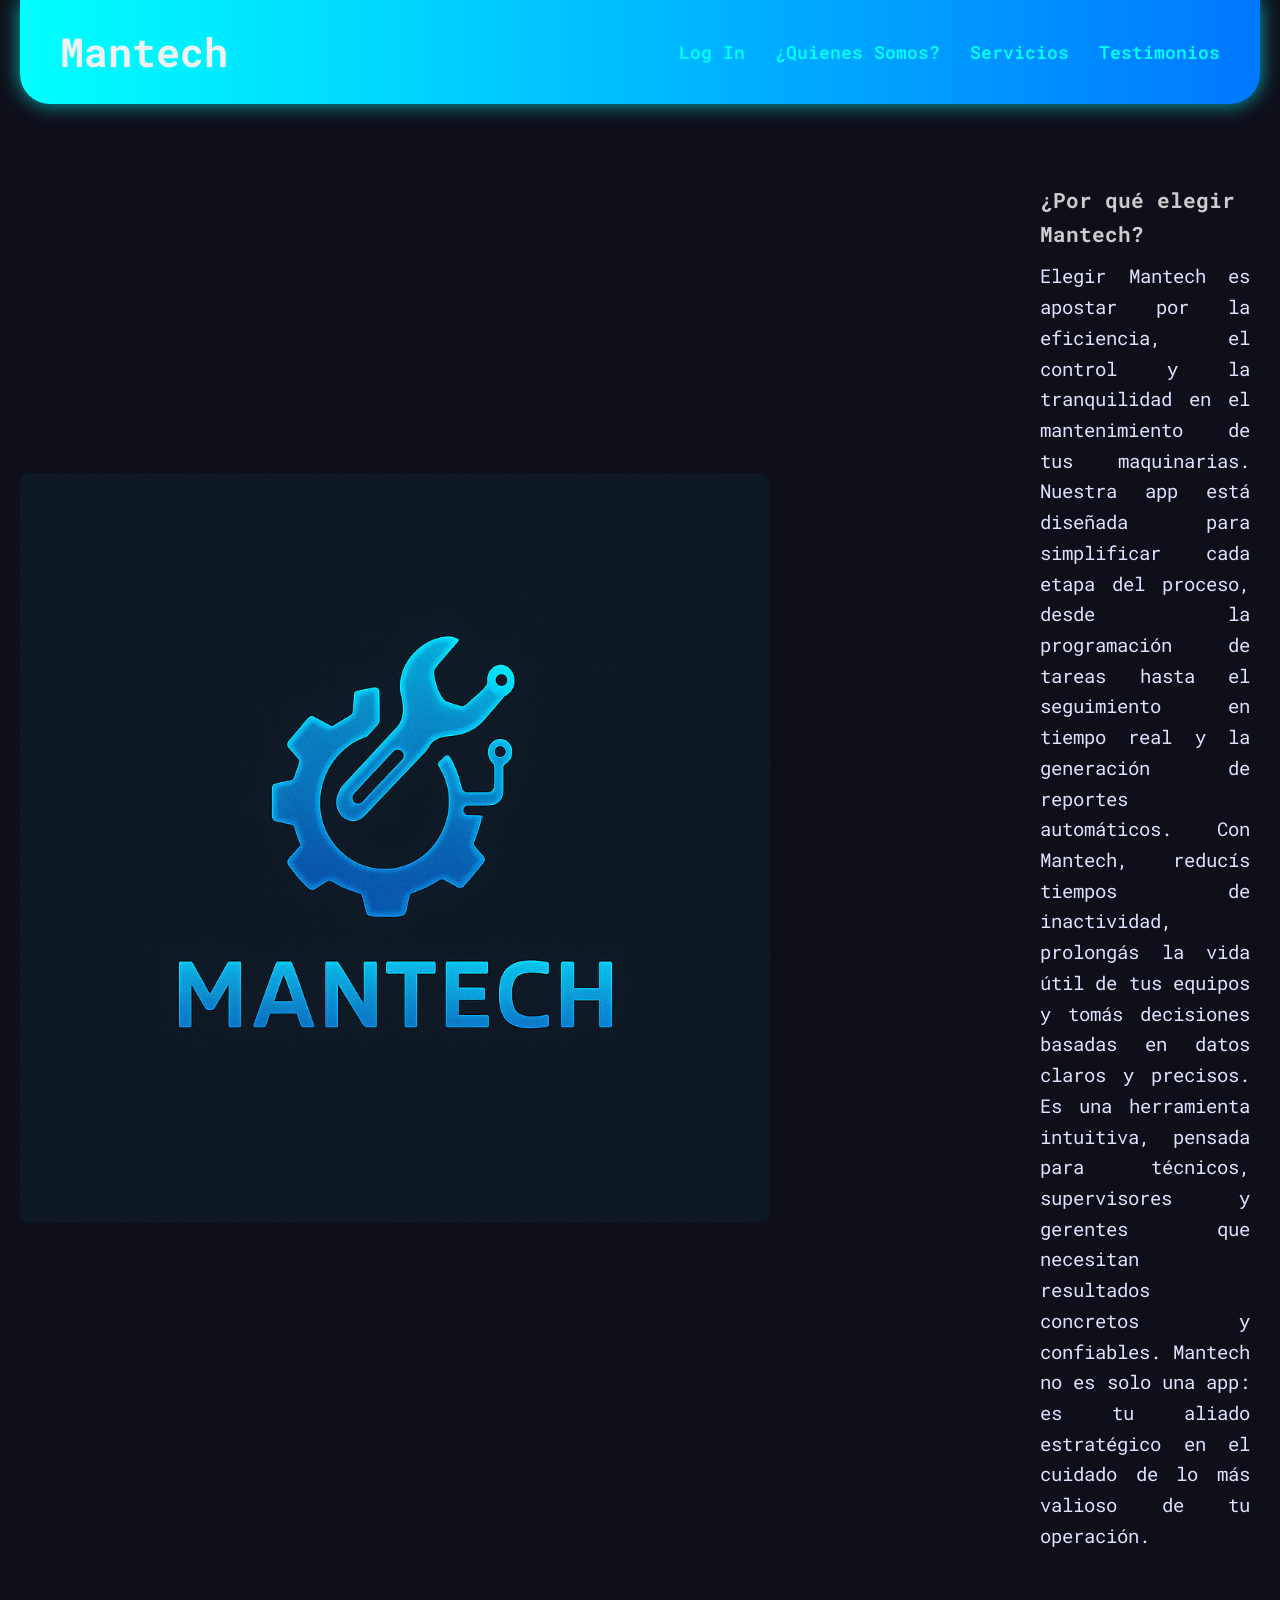
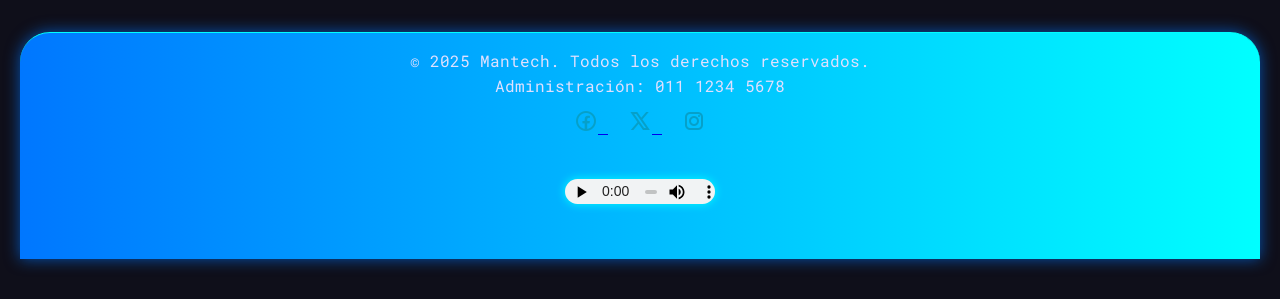
==== Index.html @ c59bbfcf "Archhivo Proyecto Final" ====
<!DOCTYPE html>
<html lang="es">

<head>

    <meta charset="UTF-8">
    <meta name="viewport" content="width=device-width, initial-scale=1.0">
    <title>ProyectoFinal/inicio</title>
    <link rel="stylesheet" href="Estilos.CSS">
    <link rel="stylesheet" href="Estilosencomún.CSS">

</head>

<body>
    <header>
        <!--Encabezado-->
        <h1><a href="index.html" style="color: inherit; text-decoration: none;">Mantech</a></h1>


        <nav>
            <ul>
                <li><a href="https://portal.mantech.com.ar/login?returnUrl=%2Fapp" target="_blank">Log In</a></li>
                <li><a href="Quienes_somos.html">¿Quienes Somos?</a></li>
                <li><a href="servicios.html">Servicios</a></li>
                <li><a href="testimonios.html">Testimonios</a></li>
            </ul>
        </nav>
    </header>

    <!--Cuerpo de página-->

    <main>
        <div class="Presentación">
            <img id="logo" src="IMG/Logo Futurista de Mantech.png" alt="Logo de Mantech">

            <div class="Presentación-Texto">
                <h3>¿Por qué elegir Mantech?</h3>
                <p>
                    Elegir Mantech es apostar por la eficiencia, el control y la tranquilidad en el mantenimiento de tus
                    maquinarias.
                    Nuestra app está diseñada para simplificar cada etapa del proceso, desde la programación de tareas
                    hasta
                    el seguimiento en tiempo real y la generación de reportes automáticos.
                    Con Mantech, reducís tiempos de inactividad, prolongás la vida útil de tus equipos y tomás
                    decisiones
                    basadas en datos claros y precisos.
                    Es una herramienta intuitiva, pensada para técnicos, supervisores y gerentes que necesitan
                    resultados
                    concretos y confiables.
                    Mantech no es solo una app: es tu aliado estratégico en el cuidado de lo más valioso de tu
                    operación.
                </p>
            </div>
        </div>

        <script>
            const images = [
                'IMG/Logotipo Tecnológico en Neón Azul.png',
                'IMG/Obrero.png',
                'IMG/Estadisticas.png',
            ];
            let current = 0;
            const logo = document.getElementById('logo');

            setInterval(() => {
                current = (current + 1) % images.length;
                logo.src = images[current];
            }, 3000); 
        </script>

    </main>

    <footer>
        <p>&copy; 2025 Mantech. Todos los derechos reservados.</p>
        <p>Administración: 011 1234 5678</p>

        <div class="social-icons">
            <a href="https://www.facebook.com/tu-pagina" target="_blank" rel="noopener noreferrer">
                <img src="IMG/icons8-facebook-nuevo-24.png" alt="" class="icon-social">
            </a>
            <a href="https://www.twitter.com/tu-pagina" target="_blank" rel="noopener noreferrer">
                <img src="IMG/icons8-x-24.png" alt="Twitter" class="icon-social">
            </a>
            <a href="https://www.instagram.com/tu-pagina" target="_blank" rel="noopener noreferrer">
                <img src="IMG/icons8-instagram-24.png" alt="Instagram" class="icon-social">
            </a>
        </div>

        <!-- Reproductor de música -->
        <audio id="audioFondo" controls autoplay loop style="display: block; margin: 40px auto;">
            <source src="Musica/this-minimal-technology_pure-12327.mp3" type="audio/mpeg">
            
        </audio>


    </footer>
</body>

</html>
---- Estilos.CSS ----
/*  RESET GENERAL  */
html, body {
    margin: 0;
    padding: 0;
    font-family: 'Mulish', sans-serif;
    font-size: 16px;
    background-color: #000;
    color: #0ff;
}

/*  ANIMACIONES  */
@keyframes fadeIn {
    to { opacity: 1; }
}

@keyframes fadeSlideUp {
    0% { opacity: 0; transform: translateY(20px); }
    100% { opacity: 1; transform: translateY(0); }
}

/*  CLASE PRESENTACIÓN  */
.Presentación {
    display: flex;
    align-items: center;
    justify-content: flex-start;
    padding: 40px 10px 40px 0;
    gap: 120px;
    max-width: 100%;
    margin: 0;
}

.Presentación img {
    width: 750px;
    height: auto;
    border-radius: 10px;
    opacity: 0;
    animation: fadeIn 1.5s forwards;
    flex-shrink: 0;
    margin-left: 0;
}

.Presentación-Texto {
    max-width: 800px;
    margin-left: 150px;
    display: flex;
    flex-direction: column;
}

.Presentación-Texto h3 {
    align-self: flex-start;
    margin-top: 40px;
    margin-bottom: 10px;
    color: #ccc;
}

.Presentación-Texto p {
    font-size: 1.2rem;
    text-align: justify;
}

/*  PÁGINA: QUIÉNES SOMOS  */
body.quienessomos {
    background-color: #000;
    color: #0ff;
}

/* PÁGINA: SERVICIOS */
body.servicios {
    background-color: #000;
    color: #0ff;
}

/*  PÁGINA: TESTIMONIOS */
body.Testimonios {
    background-color: #000;
    color: #0ff;
    padding: 0 40px;
}

/* HEADER */
header {
    display: flex;
    justify-content: space-between;
    align-items: center;
    padding: 20px 0;
}

header h1 {
    color: silver;
    margin: 0;
}

nav ul {
    list-style: none;
    display: flex;
    gap: 30px;
    padding: 0;
    margin: 0;
}

nav ul li a {
    color: #0ff;
    text-decoration: none;
    font-weight: 600;
}

nav ul li a:hover {
    color: #0aa;
}

/* TESTIMONIOS */
.testimonios-container {
    display: flex;
    flex-direction: column;
    gap: 40px;
    padding: 40px 0;
    max-width: 100%;
}

.testimonio {
    background-color: #011f1f;
    border-radius: 10px;
    padding: 20px;
    width: 100%;
    box-shadow: 0 0 10px #0ff;
    display: flex;
    flex-direction: column;
    justify-content: center;
    opacity: 0;
    animation-name: fadeSlideUp;
    animation-duration: 0.8s;
    animation-fill-mode: forwards;
    animation-timing-function: ease-out;
}

.testimonio p {
    font-size: 1.1rem;
    margin-bottom: 15px;
    line-height: 1.4;
    text-align: justify;
}

.testimonio h4 {
    font-weight: 700;
    color: silver;
    margin: 0;
    align-self: flex-end;
}

/* Delay escalonado */
.testimonio:nth-child(1) { animation-delay: 0.2s; }
.testimonio:nth-child(2) { animation-delay: 0.4s; }
.testimonio:nth-child(3) { animation-delay: 0.6s; }
.testimonio:nth-child(4) { animation-delay: 0.8s; }
.testimonio:nth-child(5) { animation-delay: 1s; }

/* FOOTER */
footer {
    padding: 20px 0;
    border-top: 1px solid #0ff;
    text-align: center;
    color: #0ff;
}

.social-icons {
    margin-top: 10px;
}

.social-icons a {
    margin: 0 10px;
}

.icon-social {
    width: 24px;
    height: 24px;
    filter: invert(62%) sepia(83%) saturate(4846%) hue-rotate(161deg) brightness(95%) contrast(95%);
}
---- Estilosencomún.CSS ----
/* Importar fuentes futuristas */
@import url('https://fonts.googleapis.com/css2?family=Orbitron:wght@500;700&family=Roboto+Mono&display=swap');

/* Reset básico */
* {
  margin: 0;
  padding: 0;
  box-sizing: border-box;
  font-family: 'Roboto Mono', monospace;
}

/* Body */
body {
  background: #0f0f1a;
  color: #e0e0ff;
  line-height: 1.6;
  font-size: 18px;
  padding: 0 20px 40px;
  cursor: url('IMG/Francesa.png'), auto;
}

/* Header */
header {
  background: linear-gradient(90deg, #00ffff, #0077ff);
  padding: 20px 40px;
  border-radius: 0 0 30px 30px;
  display: flex;
  align-items: center;
  justify-content: space-between;
  box-shadow: 0 0 20px #00ffffaa;
}

/* Título */
header h1 {
  font-family: 'Orbitron', sans-serif;
  font-weight: 700;
  font-size: 2.5rem;
  color: #f1f1f1;
  text-shadow: 0 0 10px #00ffff;
}

/* Navegación */
nav ul {
  list-style: none;
  display: flex;
  gap: 30px;
}

nav a {
  color: #00ffff;
  text-decoration: none;
  font-weight: 600;
  position: relative;
  transition: color 0.3s ease;
}

nav a::after {
  content: '';
  display: block;
  width: 0;
  height: 2px;
  background: #00ffff;
  transition: width 0.3s;
  position: absolute;
  bottom: -6px;
  left: 0;
}

nav a:hover {
  color: #00ffffdd;
}

nav a:hover::after {
  width: 100%;
}

/* Footer */
footer {
  background: linear-gradient(90deg, #0077ff, #00ffff);
  color: #e0e0ff;
  text-align: center;
  padding: 15px 20px;
  border-radius: 30px 30px 0 0;
  box-shadow: 0 0 15px #0077ffaa;
  font-size: 1rem;
  margin-top: 40px;
  animation: neonGlow 3s infinite ease-in-out alternate;
}

/* Efecto de brillo */
@keyframes neonGlow {
  0%, 100% {
    text-shadow: 0 0 5px #00ffff, 0 0 10px #00ffff, 0 0 20px #00ffff, 0 0 40px #00ffff;
  }
  50% {
    text-shadow: 0 0 10px #00ffff, 0 0 20px #00ffff, 0 0 30px #00ffff, 0 0 60px #00ffff;
  }
}

header h1 {
  animation: neonGlow 3s infinite ease-in-out alternate;
}

/* Audio */
.audio-futurista {
  background-color: #011f1f;
  padding: 20px;
  border: 2px solid #0ff;
  border-radius: 15px;
  box-shadow: 0 0 20px #0ff, 0 0 40px #0ff inset;
  width: fit-content;
  margin: 40px auto;
  animation: pulse 4s infinite ease-in-out;
  transition: transform 0.3s;
}

.audio-futurista:hover {
  transform: scale(1.02);
  box-shadow: 0 0 25px #0ff, 0 0 50px #0ff inset;
}

#audioFondo {
  width: 150px;
  height: 25px;
  outline: none;
  background-color: transparent;
  filter: drop-shadow(0 0 5px #0ff);
}

#audioFondo::-webkit-media-controls-panel {
  height: 25px !important;
  padding: 0 !important;
  margin: 0 !important;
}

@keyframes pulse {
  0% {
    box-shadow: 0 0 20px #0ff, 0 0 40px #0ff inset;
  }
  50% {
    box-shadow: 0 0 30px #0ff, 0 0 60px #0ff inset;
  }
  100% {
    box-shadow: 0 0 20px #0ff, 0 0 40px #0ff inset;
  }
}

/* Responsive Nav */
@media (max-width: 600px) {
  header {
    flex-direction: column;
    align-items: flex-start;
  }

  nav ul {
    flex-direction: column;
    gap: 10px;
    padding: 10px 0;
  }

  nav a {
    margin-left: 0;
  }
}
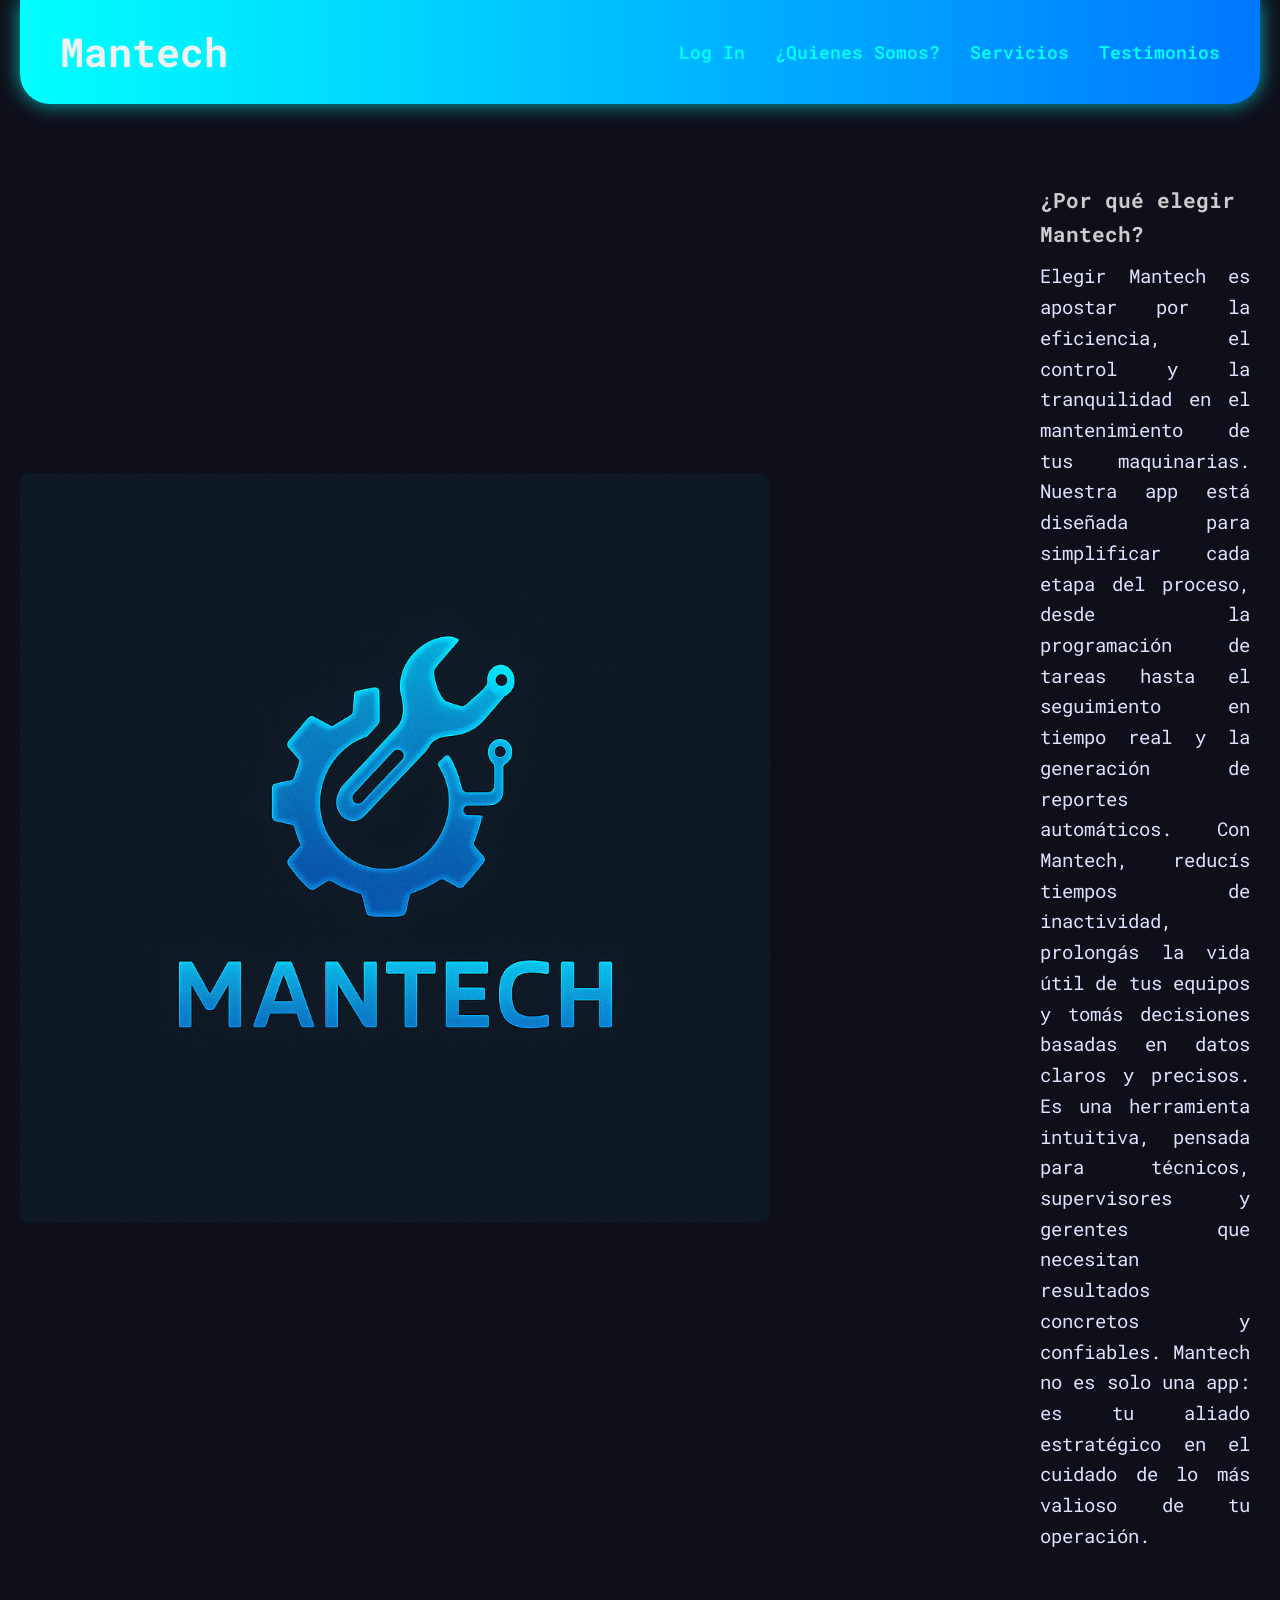
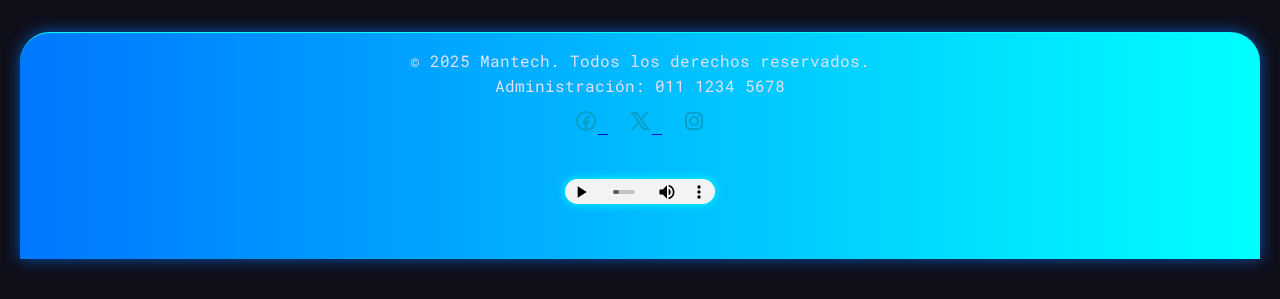
==== commit 936922ab: "Agrego index.html" ====
--- a/Index.html
+++ b/Index.html
@@ -5,6 +5,8 @@
 
     <meta charset="UTF-8">
     <meta name="viewport" content="width=device-width, initial-scale=1.0">
+    <meta name="description" content="Mantech es una aplicación de gestión de mantenimiento industrial que optimiza la programación, seguimiento y control de tareas, mejorando la eficiencia operativa.">
+    <meta name="keywords" content="Mantech, mantenimiento industrial, gestión de mantenimiento, programación de tareas, seguimiento de mantenimiento, eficiencia operativa">
     <title>ProyectoFinal/inicio</title>
     <link rel="stylesheet" href="Estilos.CSS">
     <link rel="stylesheet" href="Estilosencomún.CSS">
--- a/Estilos.CSS
+++ b/Estilos.CSS
@@ -1,4 +1,4 @@
-/*  RESET GENERAL  */
+
 html, body {
     margin: 0;
     padding: 0;
@@ -8,7 +8,7 @@
     color: #0ff;
 }
 
-/*  ANIMACIONES  */
+
 @keyframes fadeIn {
     to { opacity: 1; }
 }
@@ -18,7 +18,7 @@
     100% { opacity: 1; transform: translateY(0); }
 }
 
-/*  CLASE PRESENTACIÓN  */
+
 .Presentación {
     display: flex;
     align-items: center;
@@ -58,26 +58,26 @@
     text-align: justify;
 }
 
-/*  PÁGINA: QUIÉNES SOMOS  */
+
 body.quienessomos {
     background-color: #000;
     color: #0ff;
 }
 
-/* PÁGINA: SERVICIOS */
+
 body.servicios {
     background-color: #000;
     color: #0ff;
 }
 
-/*  PÁGINA: TESTIMONIOS */
+
 body.Testimonios {
     background-color: #000;
     color: #0ff;
     padding: 0 40px;
 }
 
-/* HEADER */
+
 header {
     display: flex;
     justify-content: space-between;
@@ -108,7 +108,7 @@
     color: #0aa;
 }
 
-/* TESTIMONIOS */
+
 .testimonios-container {
     display: flex;
     flex-direction: column;
@@ -147,14 +147,14 @@
     align-self: flex-end;
 }
 
-/* Delay escalonado */
+
 .testimonio:nth-child(1) { animation-delay: 0.2s; }
 .testimonio:nth-child(2) { animation-delay: 0.4s; }
 .testimonio:nth-child(3) { animation-delay: 0.6s; }
 .testimonio:nth-child(4) { animation-delay: 0.8s; }
 .testimonio:nth-child(5) { animation-delay: 1s; }
 
-/* FOOTER */
+
 footer {
     padding: 20px 0;
     border-top: 1px solid #0ff;
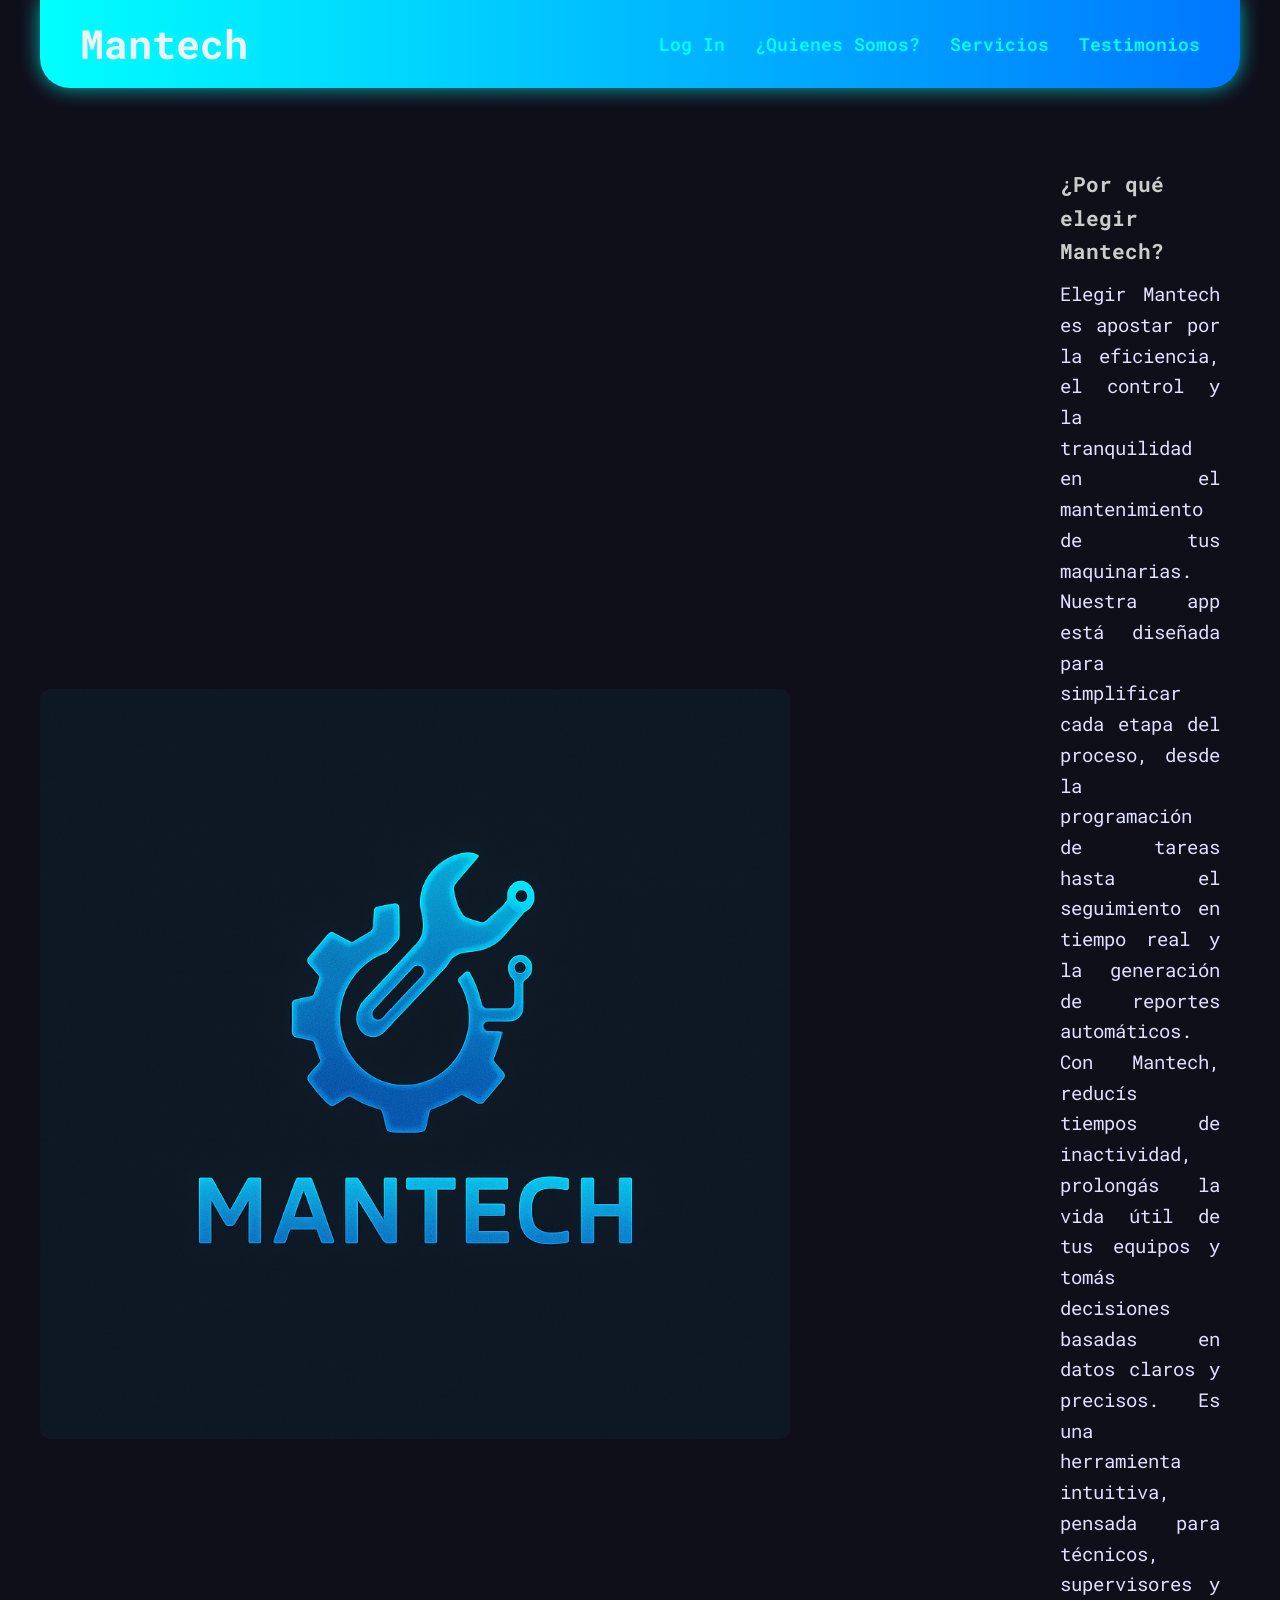
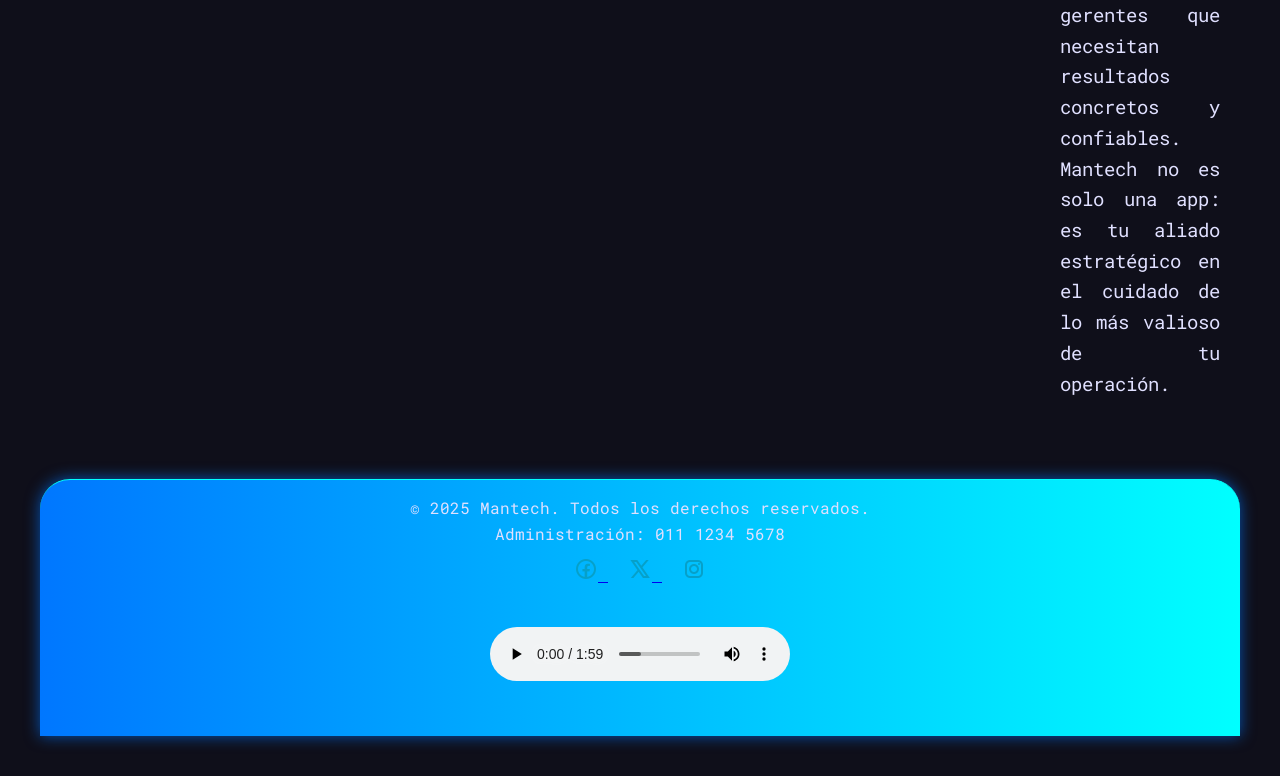
==== commit d8562bd9: "Implementar responsividad, corregir nombres de archivos y actualizar páginas" ====
--- a/Index.html
+++ b/Index.html
@@ -9,7 +9,7 @@
     <meta name="keywords" content="Mantech, mantenimiento industrial, gestión de mantenimiento, programación de tareas, seguimiento de mantenimiento, eficiencia operativa">
     <title>ProyectoFinal/inicio</title>
     <link rel="stylesheet" href="Estilos.CSS">
-    <link rel="stylesheet" href="Estilosencomún.CSS">
+    <link rel="stylesheet" href="Estilosencomun.CSS">
 
 </head>
 
--- a/Estilos.CSS
+++ b/Estilos.CSS
@@ -1,185 +1,287 @@
 
+/* Estilos.CSS */
+
+/* Variables para colores y fuentes */
+/* (Las variables SCSS se compilan directamente en valores aquí) */
+/* Por ejemplo, $font-family: 'Mulish', sans-serif; se usa directamente en font-family */
+
+/* RESET GENERAL */
 html, body {
-    margin: 0;
-    padding: 0;
-    font-family: 'Mulish', sans-serif;
-    font-size: 16px;
-    background-color: #000;
-    color: #0ff;
-}
-
-
+  margin: 0;
+  padding: 0;
+  font-family: 'Mulish', sans-serif; /* $font-family */
+  font-size: 16px; /* $font-size-base */
+  background-color: #000; /* $color-bg */
+  color: #0ff; /* $color-text */
+  overflow-x: hidden; /* Previene el scroll horizontal si algo se desborda */
+}
+
+/* ANIMACIONES */
 @keyframes fadeIn {
-    to { opacity: 1; }
+  to { opacity: 1; }
 }
 
 @keyframes fadeSlideUp {
-    0% { opacity: 0; transform: translateY(20px); }
-    100% { opacity: 1; transform: translateY(0); }
-}
-
-
+  0% { opacity: 0; transform: translateY(20px); }
+  100% { opacity: 1; transform: translateY(0); }
+}
+
+/* HEADER */
+header {
+  display: flex;
+  justify-content: space-between;
+  align-items: center;
+  padding: 20px 40px; /* Añadido padding horizontal para que no se pegue a los bordes */
+  box-sizing: border-box; /* Incluir padding en el ancho total */
+}
+header h1 {
+  color: silver; /* $color-header-title */
+  margin: 0;
+  font-size: 2em; /* Tamaño relativo */
+}
+header nav ul {
+  list-style: none;
+  display: flex;
+  gap: 30px;
+  padding: 0;
+  margin: 0;
+}
+header nav ul li a {
+  color: #0ff; /* $color-text */
+  text-decoration: none;
+  font-weight: 600;
+}
+header nav ul li a:hover {
+  color: #0aa; /* $color-header-link-hover */
+}
+
+/* CLASE PRESENTACIÓN */
 .Presentación {
-    display: flex;
-    align-items: center;
-    justify-content: flex-start;
-    padding: 40px 10px 40px 0;
-    gap: 120px;
-    max-width: 100%;
-    margin: 0;
-}
-
+  display: flex;
+  align-items: center;
+  justify-content: flex-start;
+  padding: 40px 0 40px 0; /* Ajustado padding */
+  gap: 120px;
+  max-width: 100%;
+  margin: 0; /* Margen global del elemento */
+  box-sizing: border-box;
+}
 .Presentación img {
-    width: 750px;
-    height: auto;
-    border-radius: 10px;
-    opacity: 0;
-    animation: fadeIn 1.5s forwards;
-    flex-shrink: 0;
-    margin-left: 0;
+  width: 750px; /* Ancho fijo para desktop */
+  height: auto;
+  border-radius: 10px;
+  opacity: 0;
+  animation: fadeIn 1.5s forwards; /* $animation-fadeIn-duration */
+  flex-shrink: 0;
+  margin-left: 0; /* Mantener este en 0 para desktop */
 }
 
 .Presentación-Texto {
-    max-width: 800px;
-    margin-left: 150px;
-    display: flex;
-    flex-direction: column;
-}
-
+  max-width: 800px;
+  margin-left: 150px; /* Margen para desktop */
+  display: flex;
+  flex-direction: column;
+  padding-right: 20px; /* Añadir un poco de padding para que el texto no toque el borde derecho */
+  box-sizing: border-box;
+}
 .Presentación-Texto h3 {
-    align-self: flex-start;
-    margin-top: 40px;
-    margin-bottom: 10px;
-    color: #ccc;
-}
-
+  align-self: flex-start;
+  margin-top: 40px;
+  margin-bottom: 10px;
+  color: #ccc; /* $color-text-secondary */
+}
 .Presentación-Texto p {
-    font-size: 1.2rem;
-    text-align: justify;
-}
-
-
-body.quienessomos {
-    background-color: #000;
-    color: #0ff;
-}
-
-
-body.servicios {
-    background-color: #000;
-    color: #0ff;
-}
-
-
-body.Testimonios {
-    background-color: #000;
-    color: #0ff;
-    padding: 0 40px;
-}
-
-
-header {
-    display: flex;
-    justify-content: space-between;
-    align-items: center;
-    padding: 20px 0;
-}
-
-header h1 {
-    color: silver;
-    margin: 0;
-}
-
-nav ul {
-    list-style: none;
-    display: flex;
-    gap: 30px;
-    padding: 0;
-    margin: 0;
-}
-
-nav ul li a {
-    color: #0ff;
-    text-decoration: none;
-    font-weight: 600;
-}
-
-nav ul li a:hover {
-    color: #0aa;
-}
-
-
+  font-size: 1.2rem;
+  text-align: justify;
+}
+
+/* TESTIMONIOS */
 .testimonios-container {
-    display: flex;
-    flex-direction: column;
-    gap: 40px;
-    padding: 40px 0;
-    max-width: 100%;
+  display: flex;
+  flex-direction: column;
+  gap: 40px;
+  padding: 40px; /* Asegura padding en todos los lados */
+  max-width: 100%;
+  box-sizing: border-box;
 }
 
 .testimonio {
-    background-color: #011f1f;
-    border-radius: 10px;
-    padding: 20px;
-    width: 100%;
-    box-shadow: 0 0 10px #0ff;
-    display: flex;
-    flex-direction: column;
-    justify-content: center;
-    opacity: 0;
-    animation-name: fadeSlideUp;
-    animation-duration: 0.8s;
-    animation-fill-mode: forwards;
-    animation-timing-function: ease-out;
-}
-
+  background-color: #011f1f; /* $color-testimonio-bg */
+  border-radius: 10px;
+  padding: 20px;
+  width: 100%; /* Esto ya es bueno para responsividad */
+  box-shadow: 0 0 10px #0ff; /* $color-testimonio-shadow */
+  display: flex;
+  flex-direction: column;
+  justify-content: center;
+  opacity: 0;
+  animation-name: fadeSlideUp;
+  animation-duration: 0.8s; /* $animation-fadeSlideUp-duration */
+  animation-fill-mode: forwards;
+  animation-timing-function: ease-out;
+  box-sizing: border-box; /* Asegura que el padding no añada ancho extra */
+}
 .testimonio p {
-    font-size: 1.1rem;
-    margin-bottom: 15px;
-    line-height: 1.4;
-    text-align: justify;
-}
-
+  font-size: 1.1rem;
+  margin-bottom: 15px;
+  line-height: 1.4;
+  text-align: justify;
+}
 .testimonio h4 {
-    font-weight: 700;
-    color: silver;
-    margin: 0;
-    align-self: flex-end;
-}
-
-
+  font-weight: 700;
+  color: silver; /* $color-header-title */
+  margin: 0;
+  align-self: flex-end;
+}
+
+/* Delay escalonado para animaciones */
 .testimonio:nth-child(1) { animation-delay: 0.2s; }
 .testimonio:nth-child(2) { animation-delay: 0.4s; }
 .testimonio:nth-child(3) { animation-delay: 0.6s; }
 .testimonio:nth-child(4) { animation-delay: 0.8s; }
 .testimonio:nth-child(5) { animation-delay: 1s; }
 
-
+/* FOOTER */
 footer {
-    padding: 20px 0;
-    border-top: 1px solid #0ff;
+  padding: 20px 40px; /* Añadido padding horizontal */
+  border-top: 1px solid #0ff; /* $color-footer-border */
+  text-align: center;
+  color: #0ff; /* $color-text */
+  box-sizing: border-box;
+}
+footer .social-icons {
+  margin-top: 10px;
+}
+footer .social-icons a {
+  margin: 0 10px;
+}
+footer .icon-social {
+  width: 24px;
+  height: 24px;
+  filter: invert(62%) sepia(83%) saturate(4846%) hue-rotate(161deg) brightness(95%) contrast(95%);
+}
+
+/* PÁGINAS (modificadores de body) */
+body.quienessomos,
+body.servicios,
+body.Testimonios {
+  background-color: #000; /* $color-bg */
+  color: #0ff; /* $color-text */
+}
+body.Testimonios {
+  padding: 0 40px; /* Mantener padding aquí si se aplica a todo el body */
+}
+
+
+/* --- MEDIA QUERIES --- */
+
+/* Para Tabletas (máximo 768px de ancho de pantalla) */
+@media screen and (max-width: 768px) {
+  header {
+    flex-direction: column; /* Navegación debajo del título */
     text-align: center;
-    color: #0ff;
-}
-
-.social-icons {
-    margin-top: 10px;
-}
-
-.social-icons a {
-    margin: 0 10px;
-}
-
-.icon-social {
-    width: 24px;
-    height: 24px;
-    filter: invert(62%) sepia(83%) saturate(4846%) hue-rotate(161deg) brightness(95%) contrast(95%);
-}
-
-
-
-
-
-
-
-
+    padding: 20px; /* Ajustar padding */
+  }
+  header h1 {
+    margin-bottom: 15px;
+    font-size: 1.8em;
+  }
+  header nav ul {
+    gap: 15px; /* Reducir espacio entre enlaces */
+    justify-content: center;
+    flex-wrap: wrap; /* Permitir que los enlaces se envuelvan */
+  }
+
+  .Presentación {
+    flex-direction: column; /* Imagen y texto uno debajo del otro */
+    padding: 20px; /* Padding general para la sección */
+    gap: 30px; /* Menos espacio entre imagen y texto */
+    align-items: center; /* Centrar el contenido */
+  }
+  .Presentación img {
+    width: 80%; /* La imagen ocupa el 80% del ancho del contenedor */
+    max-width: 500px; /* Pero no más de 500px para no ser demasiado grande en tabletas */
+    margin-left: 0; /* Eliminar margen izquierdo fijo */
+  }
+
+  .Presentación-Texto {
+    margin-left: 0; /* Eliminar margen izquierdo fijo */
+    max-width: 90%; /* Ocupa más ancho */
+    padding: 0 20px; /* Añadir padding interno */
+    text-align: center; /* Centrar el texto */
+  }
+  .Presentación-Texto h3 {
+    align-self: center; /* Centrar el título también */
+  }
+  .Presentación-Texto p {
+    font-size: 1.1rem;
+  }
+
+  .testimonios-container {
+    padding: 20px; /* Ajustar padding */
+  }
+
+  .testimonio {
+    padding: 15px; /* Reducir padding interno */
+  }
+
+  footer {
+    padding: 20px; /* Ajustar padding */
+  }
+}
+
+/* Para Teléfonos Móviles (máximo 480px de ancho de pantalla) */
+@media screen and (max-width: 480px) {
+  html, body {
+    font-size: 14px; /* Tamaño de fuente base más pequeño para móviles */
+  }
+
+  header h1 {
+    font-size: 1.5em; /* Títulos aún más pequeños */
+  }
+  header nav ul {
+    flex-direction: column; /* Los elementos de la navegación se apilan */
+    gap: 10px; /* Menos espacio entre ellos */
+  }
+
+  .Presentación {
+    padding: 15px; /* Menos padding */
+    gap: 20px;
+  }
+  .Presentación img {
+    width: 90%; /* Ocupa más ancho en móviles */
+  }
+
+  .Presentación-Texto {
+    padding: 0 10px;
+  }
+  .Presentación-Texto p {
+    font-size: 1rem; /* Texto de párrafo más pequeño */
+  }
+
+  .testimonios-container {
+    padding: 15px;
+  }
+
+  .testimonio {
+    padding: 10px;
+  }
+  .testimonio h4 {
+    font-size: 0.9em; /* Ajustar el tamaño del nombre del autor */
+  }
+
+  footer {
+    padding: 15px;
+  }
+  footer .social-icons a {
+    margin: 0 5px; /* Menos espacio entre iconos sociales */
+  }
+}
+
+
+
+
+
+
+
+
--- a/Estilosencomun.CSS
+++ b/Estilosencomun.CSS
@@ -0,0 +1,214 @@
+
+/* Estilosencomun.CSS */
+
+/* Importar fuentes */
+@import url('https://fonts.googleapis.com/css2?family=Orbitron:wght@500;700&family=Roboto+Mono&display=swap');
+
+/* Reset básico */
+* {
+  margin: 0;
+  padding: 0;
+  box-sizing: border-box;
+  font-family: 'Roboto Mono', monospace;
+}
+
+/* Body */
+body {
+  background: #0f0f1a;
+  color: #e0e0ff;
+  line-height: 1.6;
+  font-size: 18px; /* Tamaño base para desktop */
+  padding: 0 40px 40px; /* Padding general para desktop */
+  cursor: url('IMG/Francesa.png'), auto;
+  overflow-x: hidden; /* Asegura que no haya scroll horizontal no deseado */
+}
+
+/* Header */
+header {
+  background: linear-gradient(90deg, #00ffff, #0077ff);
+  padding: 20px 40px; /* Padding general para desktop */
+  border-radius: 0 0 30px 30px;
+  display: flex;
+  align-items: center;
+  justify-content: space-between;
+  box-shadow: 0 0 20px #00ffffaa;
+  box-sizing: border-box;
+}
+header h1 {
+  font-family: 'Orbitron', sans-serif;
+  font-weight: 700;
+  font-size: 2.5rem; /* Tamaño para desktop */
+  color: #f1f1f1;
+  text-shadow: 0 0 10px #00ffff;
+  animation: neonGlow 3s infinite ease-in-out alternate;
+  line-height: 1.2;
+}
+header nav ul {
+  list-style: none;
+  display: flex;
+  gap: 30px;
+  padding: 0;
+  margin: 0;
+}
+header nav ul a {
+  color: #00ffff;
+  text-decoration: none;
+  font-weight: 600;
+  position: relative;
+  transition: color 0.3s ease;
+}
+header nav ul a::after {
+  content: '';
+  display: block;
+  width: 0;
+  height: 2px;
+  background: #00ffff;
+  transition: width 0.3s;
+  position: absolute;
+  bottom: -6px;
+  left: 0;
+}
+header nav ul a:hover {
+  color: #00ffffdd;
+}
+header nav ul a:hover::after {
+  width: 100%;
+}
+
+/* Footer */
+footer {
+  background: linear-gradient(90deg, #0077ff, #00ffff);
+  color: #e0e0ff;
+  text-align: center;
+  padding: 15px 40px; /* Ajustado padding horizontal para desktop */
+  border-radius: 30px 30px 0 0;
+  box-shadow: 0 0 15px #0077ffaa;
+  font-size: 1rem;
+  margin-top: 40px;
+  animation: neonGlow 3s infinite ease-in-out alternate;
+  box-sizing: border-box;
+}
+
+/* Audio futurista */
+.audio-futurista {
+  background-color: #011f1f;
+  padding: 20px;
+  border: 2px solid #0ff;
+  border-radius: 15px;
+  box-shadow: 0 0 20px #0ff, 0 0 40px #0ff inset;
+  width: fit-content;
+  margin: 40px auto;
+  animation: pulse 4s infinite ease-in-out;
+  transition: transform 0.3s;
+  box-sizing: border-box;
+}
+.audio-futurista:hover {
+  transform: scale(1.02);
+  box-shadow: 0 0 25px #0ff, 0 0 50px #0ff inset;
+}
+.audio-futurista #audioFondo {
+  width: 150px;
+  height: 25px;
+  outline: none;
+  background-color: transparent;
+  filter: drop-shadow(0 0 5px #0ff);
+}
+.audio-futurista #audioFondo::-webkit-media-controls-panel {
+  height: 25px !important;
+  padding: 0 !important;
+  margin: 0 !important;
+}
+
+/* Animaciones */
+@keyframes neonGlow {
+  0%, 100% {
+    text-shadow: 0 0 5px #00ffff, 0 0 10px #00ffff, 0 0 20px #00ffff, 0 0 40px #00ffff;
+  }
+  50% {
+    text-shadow: 0 0 10px #00ffff, 0 0 20px #00ffff, 0 0 30px #00ffff, 0 0 60px #00ffff;
+  }
+}
+
+@keyframes pulse {
+  0% {
+    box-shadow: 0 0 20px #0ff, 0 0 40px #0ff inset;
+  }
+  50% {
+    box-shadow: 0 0 30px #0ff, 0 0 60px #0ff inset;
+  }
+  100% {
+    box-shadow: 0 0 20px #0ff, 0 0 40px #0ff inset;
+  }
+}
+
+/* Responsive Design - Media Queries */
+@media screen and (max-width: 768px) {
+  body {
+    font-size: 16px; /* Ajustar el tamaño de fuente base para móviles */
+    padding: 0 20px 20px; /* Reducir el padding general del body */
+  }
+
+  header {
+    flex-direction: column;
+    align-items: center;
+    padding: 15px 20px;
+    border-radius: 0 0 20px 20px;
+  }
+
+  header h1 {
+    font-size: 1.8rem;
+    margin-bottom: 10px;
+  }
+
+  header nav ul {
+    flex-direction: column;
+    gap: 8px;
+    padding: 0;
+    width: 100%;
+    align-items: center;
+  }
+
+  header nav ul a {
+    margin-left: 0;
+    padding: 5px 0;
+  }
+
+  footer {
+    padding: 10px 20px;
+    font-size: 0.9rem;
+    border-radius: 20px 20px 0 0;
+  }
+
+  .audio-futurista {
+    width: 90%;
+    margin: 20px auto;
+    padding: 15px;
+  }
+
+  .audio-futurista #audioFondo {
+    width: 100%;
+  }
+}
+
+@media screen and (max-width: 480px) {
+  body {
+    font-size: 14px;
+    padding: 0 10px 10px;
+  }
+
+  header {
+    padding: 10px 15px;
+  }
+
+  header h1 {
+    font-size: 1.5rem;
+  }
+
+  footer {
+    padding: 8px 10px;
+  }
+
+  .audio-futurista {
+    padding: 10px;
+  }
+}
